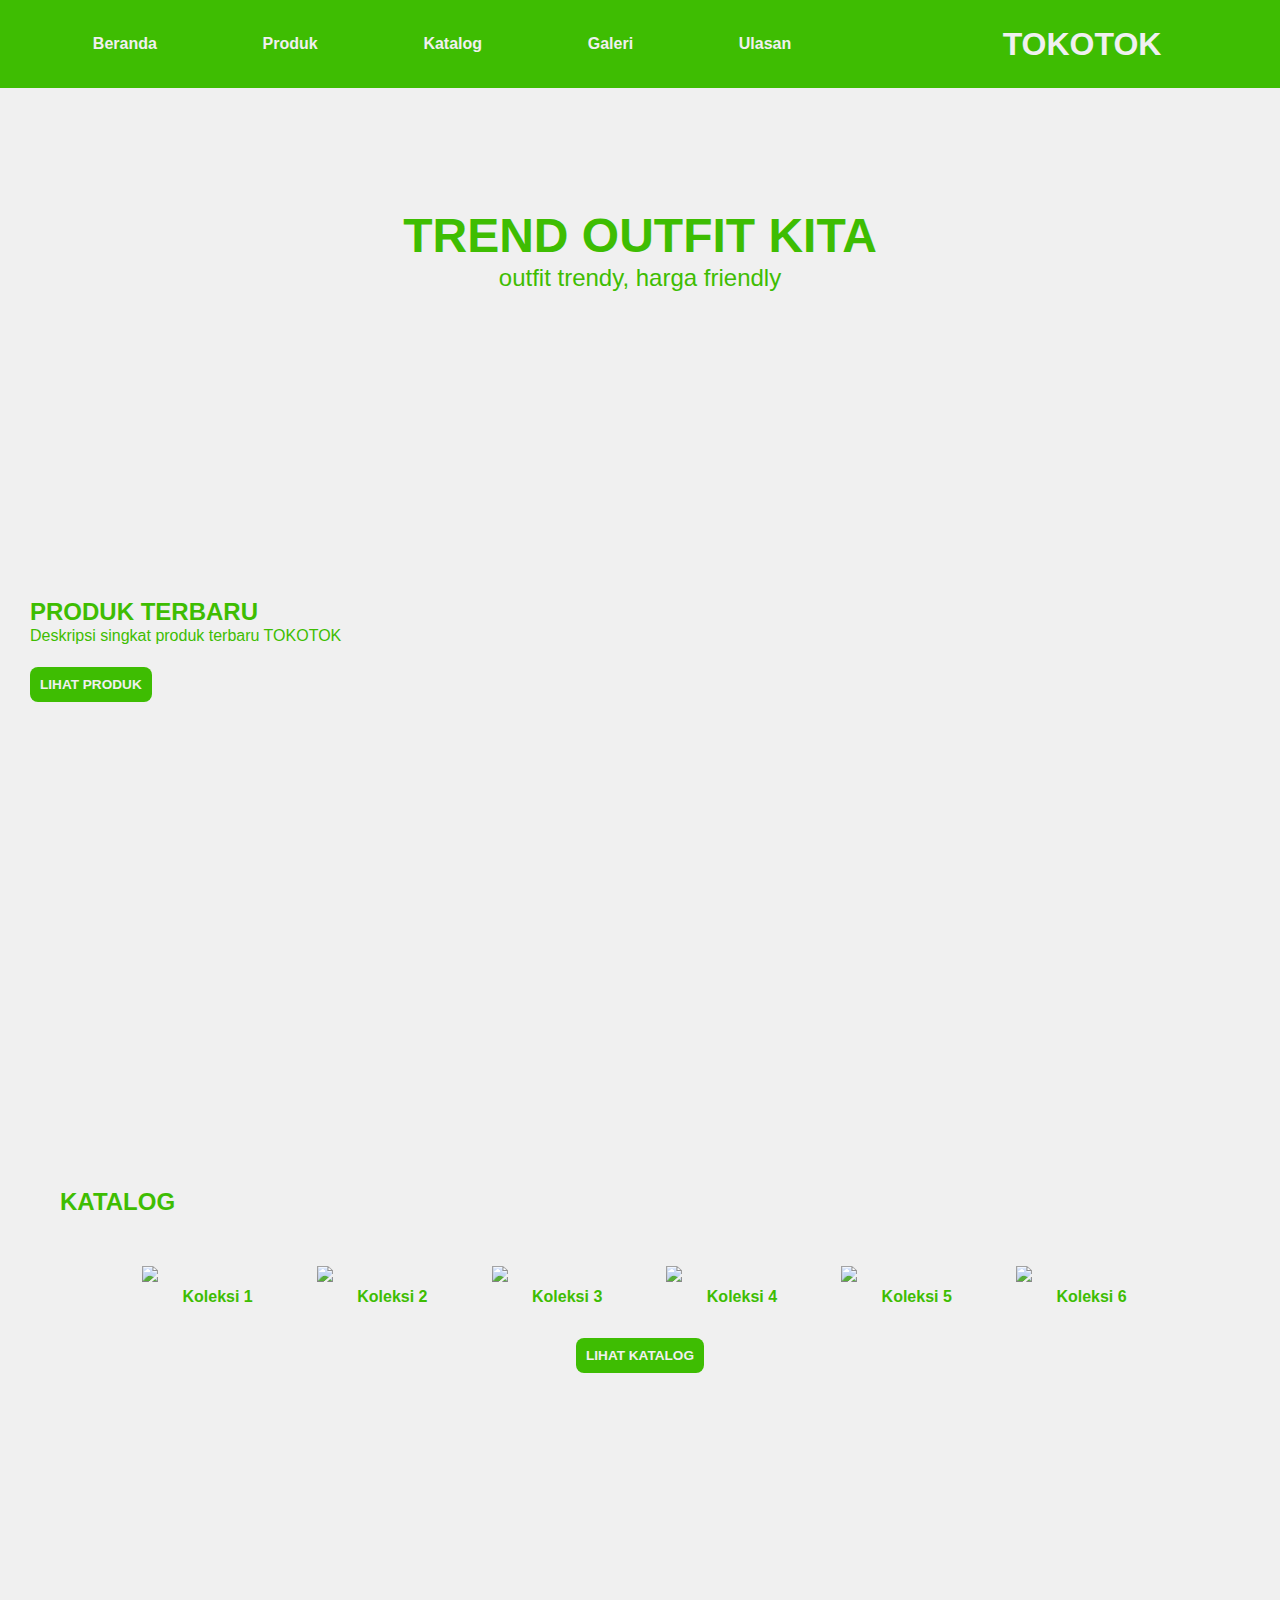
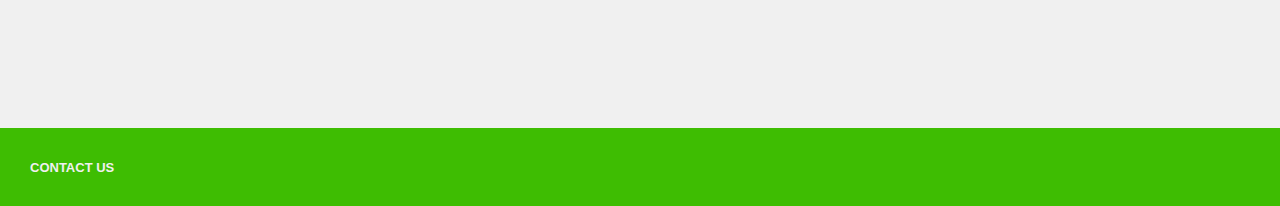
==== src/index.html @ 17265af7 "update" ====
<!DOCTYPE html>
<html>
    <head>
        <title>WELCOME</title>
        <link rel="stylesheet" href="style.css">
        <style>
            #home {
                margin: 50px;
                width: auto;
                text-align: center;
                background-color: #f0f0f0;
                color: #3ebd02;
                padding: 30px;
                min-height: 300px;
            }
            
            #h-product {
                background-image: url("https://via.placeholder.com/300");
                text-align: left;
                width: 100%;
                margin: auto;
            }

            .title {
                text-align: left;
            }

            div {
                text-align: center;
                width: 1fr;
                margin: 30px;
                background-color: #f0f0f0;
                color: #3ebd02;
                padding: 30px;
                min-height: 500px;
            }

            #h-catalog > ul {
                width: 98%;
                align-items: center;
                list-style-type: none;
                display: grid;
                float: left;
                text-align: center;
                margin: 0 0 30px 0; 
                font-weight: 700;
            }

            #h-catalog > ul > li > a {
                color: #3ebd02;
            }

            #h-catalog > ul > li {
                padding: 10px 0;
            }

            #h-catalog > ul > li > img {
                padding: 20px;
            }
        </style>
    </head>
    <nav>
        <ul>
            <a href="index.html">Beranda</a>
            <a href="produk.html">Produk</a>
            <a href="katalog.html">Katalog</a>
            <a href="galeri.html">Galeri</a>
            <a href="testimoni.html">Ulasan</a>
            <h1 class="title" id="nav-title">TOKOTOK</h1>
        </ul>
    </nav>
    <body>
        <div id="home">
            <h2 style="margin-bottom: 0; font-size: 48px;">TREND OUTFIT KITA</h2>
            <p style="margin: 1px 0 30px 0; font-size: 24px;">outfit trendy, harga friendly</p>
        </div>
        <div id="h-product">
            <h2 class="title" style="font-weight: bolder; margin-bottom: 0;">PRODUK TERBARU</h2>
            <p style="margin: 1px 0 30px 0;">Deskripsi singkat produk terbaru TOKOTOK</p>
            <a href="produk.html" class="custom-button">LIHAT PRODUK</a>
        </div>
        <div id="h-catalog">
            <h2 class="title">KATALOG</h2>
            <ul style="overflow-x: scroll; overflow-y: hidden;">
                <li>
                    <img src="https://via.placeholder.com/300">
                    <a href="produk.html">Koleksi 1</a>
                </li>
                <li>
                    <img src="https://via.placeholder.com/300">
                    <a href="produk.html">Koleksi 2</a>
                </li>
                <li>
                    <img src="https://via.placeholder.com/300">
                    <a href="produk.html">Koleksi 3</a>
                </li>
                <li>
                    <img src="https://via.placeholder.com/300">
                    <a href="produk.html">Koleksi 4</a>
                </li>
                <li>
                    <img src="https://via.placeholder.com/300">
                    <a href="produk.html">Koleksi 5</a>
                </li>
                <li>
                    <img src="https://via.placeholder.com/300">
                    <a href="produk.html">Koleksi 6</a>
                </li>
            </ul>
            <a href="katalog.html" class="custom-button">LIHAT KATALOG</a>
        </div>
    </body>
    <footer>
        <a href="tel:082232005560">CONTACT US</a>
    </footer>
</html>
---- src/style.css ----
html {
    font-family: Arial, Helvetica, sans-serif;
    background-color: #f0f0f0;
    padding: 0%;
}

body {
    margin: 0;
    padding: 0;
    overflow-y: scroll;
    overflow-x: hidden;
}

a {
    text-decoration: none;
}

ul {
    width: 100%;
    display: grid;
    grid-template-columns: auto auto auto auto auto auto auto auto;
    text-align: center;
    margin: 0; 
    color: #f0f0f0;
}

nav {
    background-color: #3ebd02;
    font-weight: bold;
}

h2 {
    font-size: 150%;
}

nav > ul > a {
    color: #f0f0f0;
    border: none;
    padding: 35px 0;
    text-decoration: none;
    font-size: 16px;
    cursor: pointer;
}

#nav-title {
    grid-column: 7/8;
    font-size: auto;
    margin: auto;
}

.title {
    font-size: auto;
}

.custom-button {
    font-size: 85%;
    border-radius: 8px;
    text-align: center;
    padding: 10px 10px 10px 10px;
    background-color: #3ebd02;
    color: #f0f0f0;
    font-weight: bold;
}
.custom-button:hover {
    background-color: #cb3b1c;
    color: #f0f0f0;
}

footer {
    width: auto;
    background-color: #3ebd02;
    text-align: left;
    margin: auto;
    padding: 30px 0;
}

footer > a {
    color: #f0f0f0;
    margin-left: 30px;
    font-size: small;
    font-weight: bold;
}
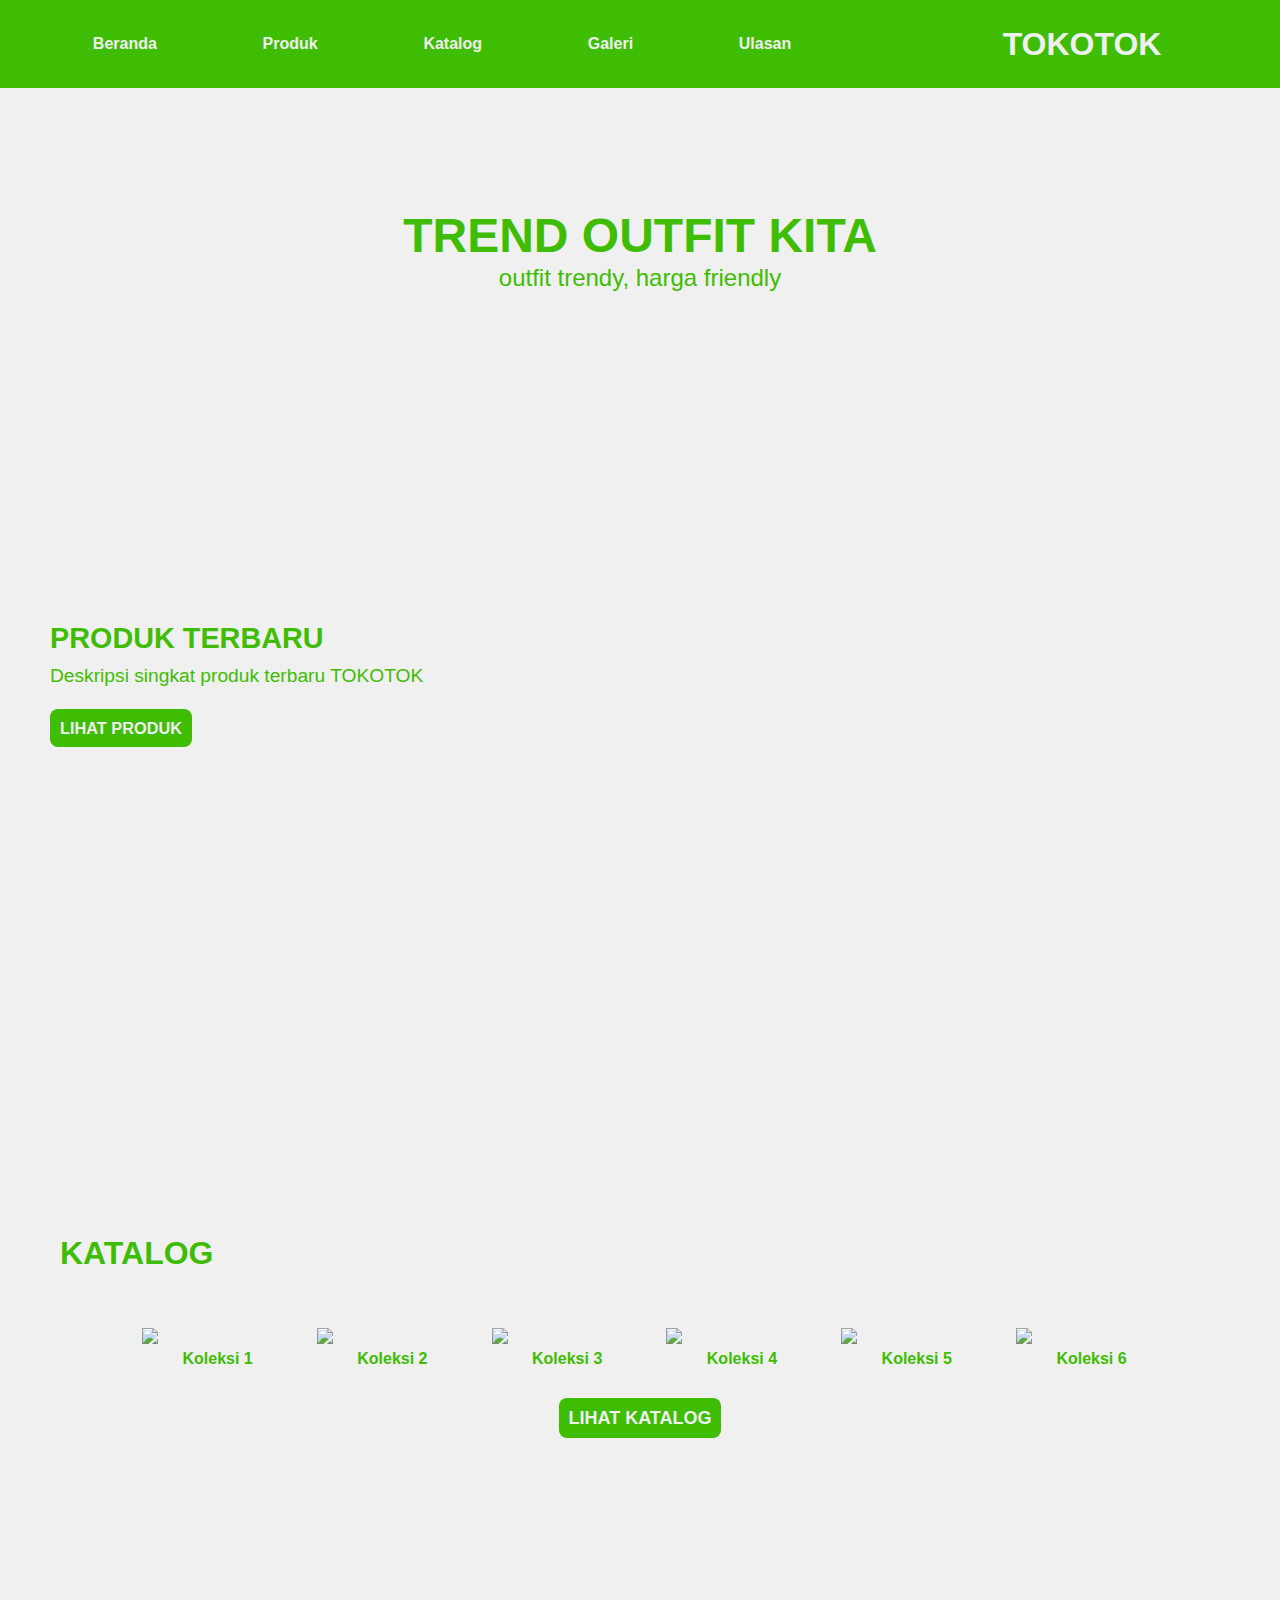
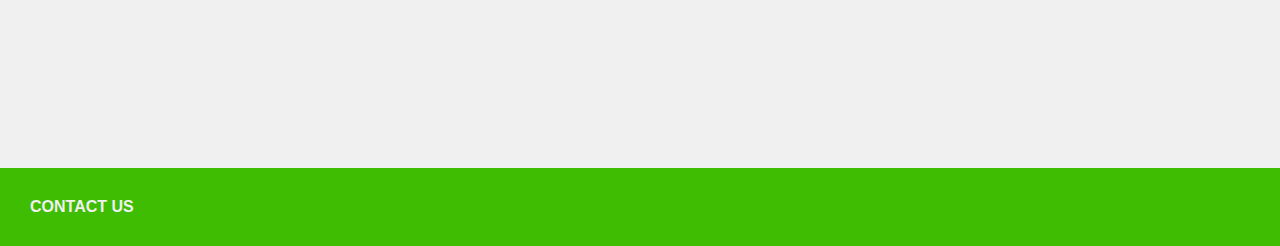
==== commit 2e24b117: "update" ====
--- a/src/index.html
+++ b/src/index.html
@@ -15,10 +15,12 @@
             }
             
             #h-product {
-                background-image: url("https://via.placeholder.com/300");
+                background: linear-gradient(90deg, #f0f0f0, rgba(255, 255, 255, 0)), url("https://via.placeholder.com/300");
                 text-align: left;
-                width: 100%;
+                width: 1fr;
                 margin: auto;
+                padding: 50px;
+                font-size: 120%;
             }
 
             .title {
@@ -27,12 +29,6 @@
 
             div {
                 text-align: center;
-                width: 1fr;
-                margin: 30px;
-                background-color: #f0f0f0;
-                color: #3ebd02;
-                padding: 30px;
-                min-height: 500px;
             }
 
             #h-catalog > ul {
@@ -75,12 +71,12 @@
             <p style="margin: 1px 0 30px 0; font-size: 24px;">outfit trendy, harga friendly</p>
         </div>
         <div id="h-product">
-            <h2 class="title" style="font-weight: bolder; margin-bottom: 0;">PRODUK TERBARU</h2>
+            <h2 class="title" style="font-weight: bolder; margin-bottom: 10px;">PRODUK TERBARU</h2>
             <p style="margin: 1px 0 30px 0;">Deskripsi singkat produk terbaru TOKOTOK</p>
             <a href="produk.html" class="custom-button">LIHAT PRODUK</a>
         </div>
         <div id="h-catalog">
-            <h2 class="title">KATALOG</h2>
+            <h2 class="title" style="font-size: 200%;">KATALOG</h2>
             <ul style="overflow-x: scroll; overflow-y: hidden;">
                 <li>
                     <img src="https://via.placeholder.com/300">
@@ -107,10 +103,10 @@
                     <a href="produk.html">Koleksi 6</a>
                 </li>
             </ul>
-            <a href="katalog.html" class="custom-button">LIHAT KATALOG</a>
+            <a href="katalog.html" class="custom-button" style="font-size: large;">LIHAT KATALOG</a>
         </div>
     </body>
     <footer>
-        <a href="tel:082232005560">CONTACT US</a>
+        <a href="tel:+62 822-3200-5560">CONTACT US</a>
     </footer>
 </html>--- a/src/style.css
+++ b/src/style.css
@@ -2,13 +2,24 @@
     font-family: Arial, Helvetica, sans-serif;
     background-color: #f0f0f0;
     padding: 0%;
+    width: 100%;
 }
 
 body {
+    width: 100%;
     margin: 0;
     padding: 0;
     overflow-y: scroll;
     overflow-x: hidden;
+}
+
+div {
+    width: 1fr;
+    margin: 30px;
+    background-color: #f0f0f0;
+    color: #3ebd02;
+    padding: 30px;
+    min-height: 500px;
 }
 
 a {
@@ -25,8 +36,10 @@
 }
 
 nav {
+    width: 100%;
     background-color: #3ebd02;
     font-weight: bold;
+    font-size: auto;
 }
 
 h2 {
@@ -67,7 +80,7 @@
 }
 
 footer {
-    width: auto;
+    width: 100%;
     background-color: #3ebd02;
     text-align: left;
     margin: auto;
@@ -77,6 +90,6 @@
 footer > a {
     color: #f0f0f0;
     margin-left: 30px;
-    font-size: small;
+    font-size: medium;
     font-weight: bold;
 }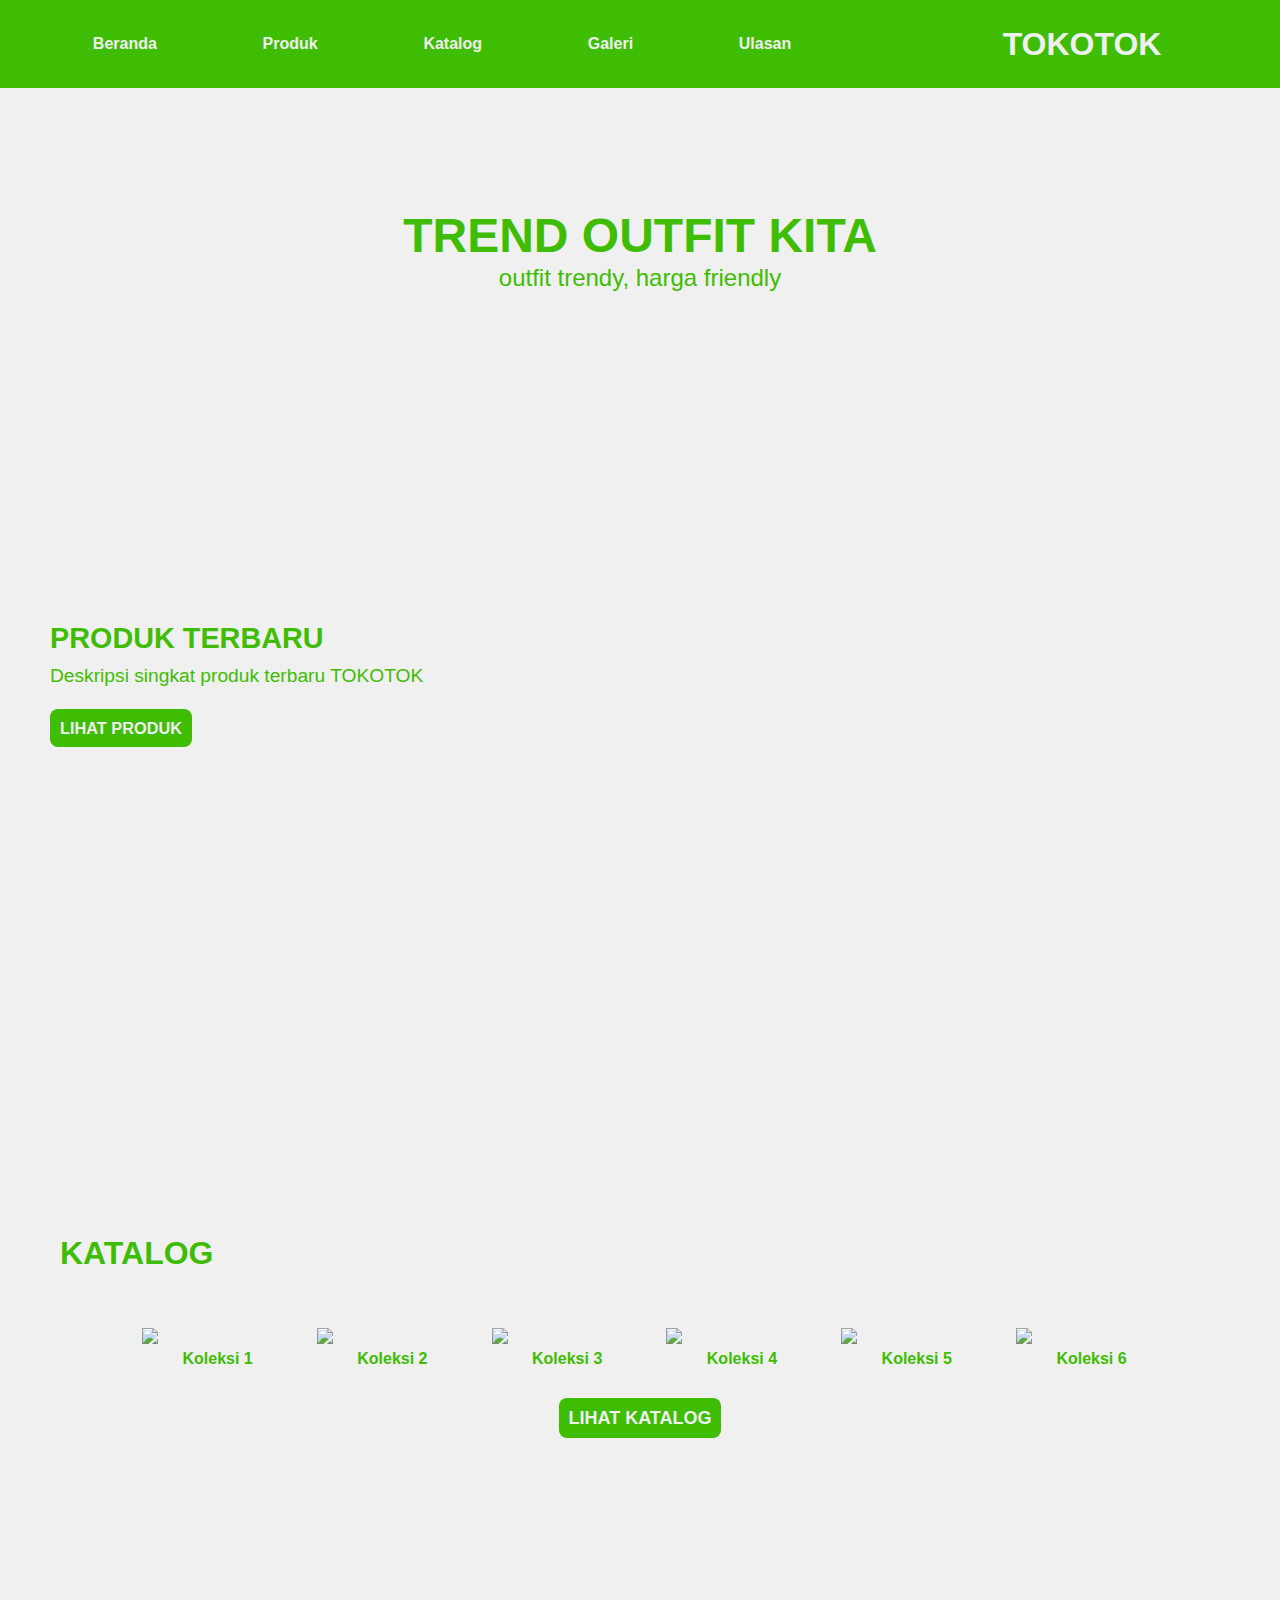
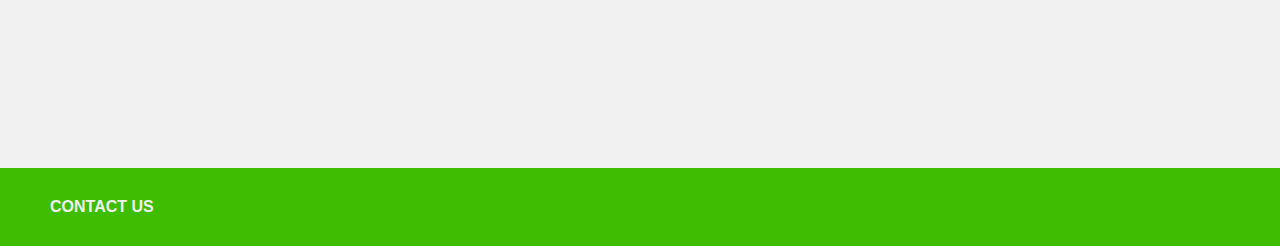
==== commit 0715bb74: "update" ====
--- a/src/index.html
+++ b/src/index.html
@@ -15,7 +15,7 @@
             }
             
             #h-product {
-                background: linear-gradient(90deg, #f0f0f0, rgba(255, 255, 255, 0)), url("https://via.placeholder.com/300");
+                background: linear-gradient(90deg, #f0f0f0, #f0f0f0f0, #f0f0f000, #f0f0f000), url("https://via.placeholder.com/300");
                 text-align: left;
                 width: 1fr;
                 margin: auto;
--- a/src/style.css
+++ b/src/style.css
@@ -89,7 +89,7 @@
 
 footer > a {
     color: #f0f0f0;
-    margin-left: 30px;
+    margin-left: 50px;
     font-size: medium;
     font-weight: bold;
 }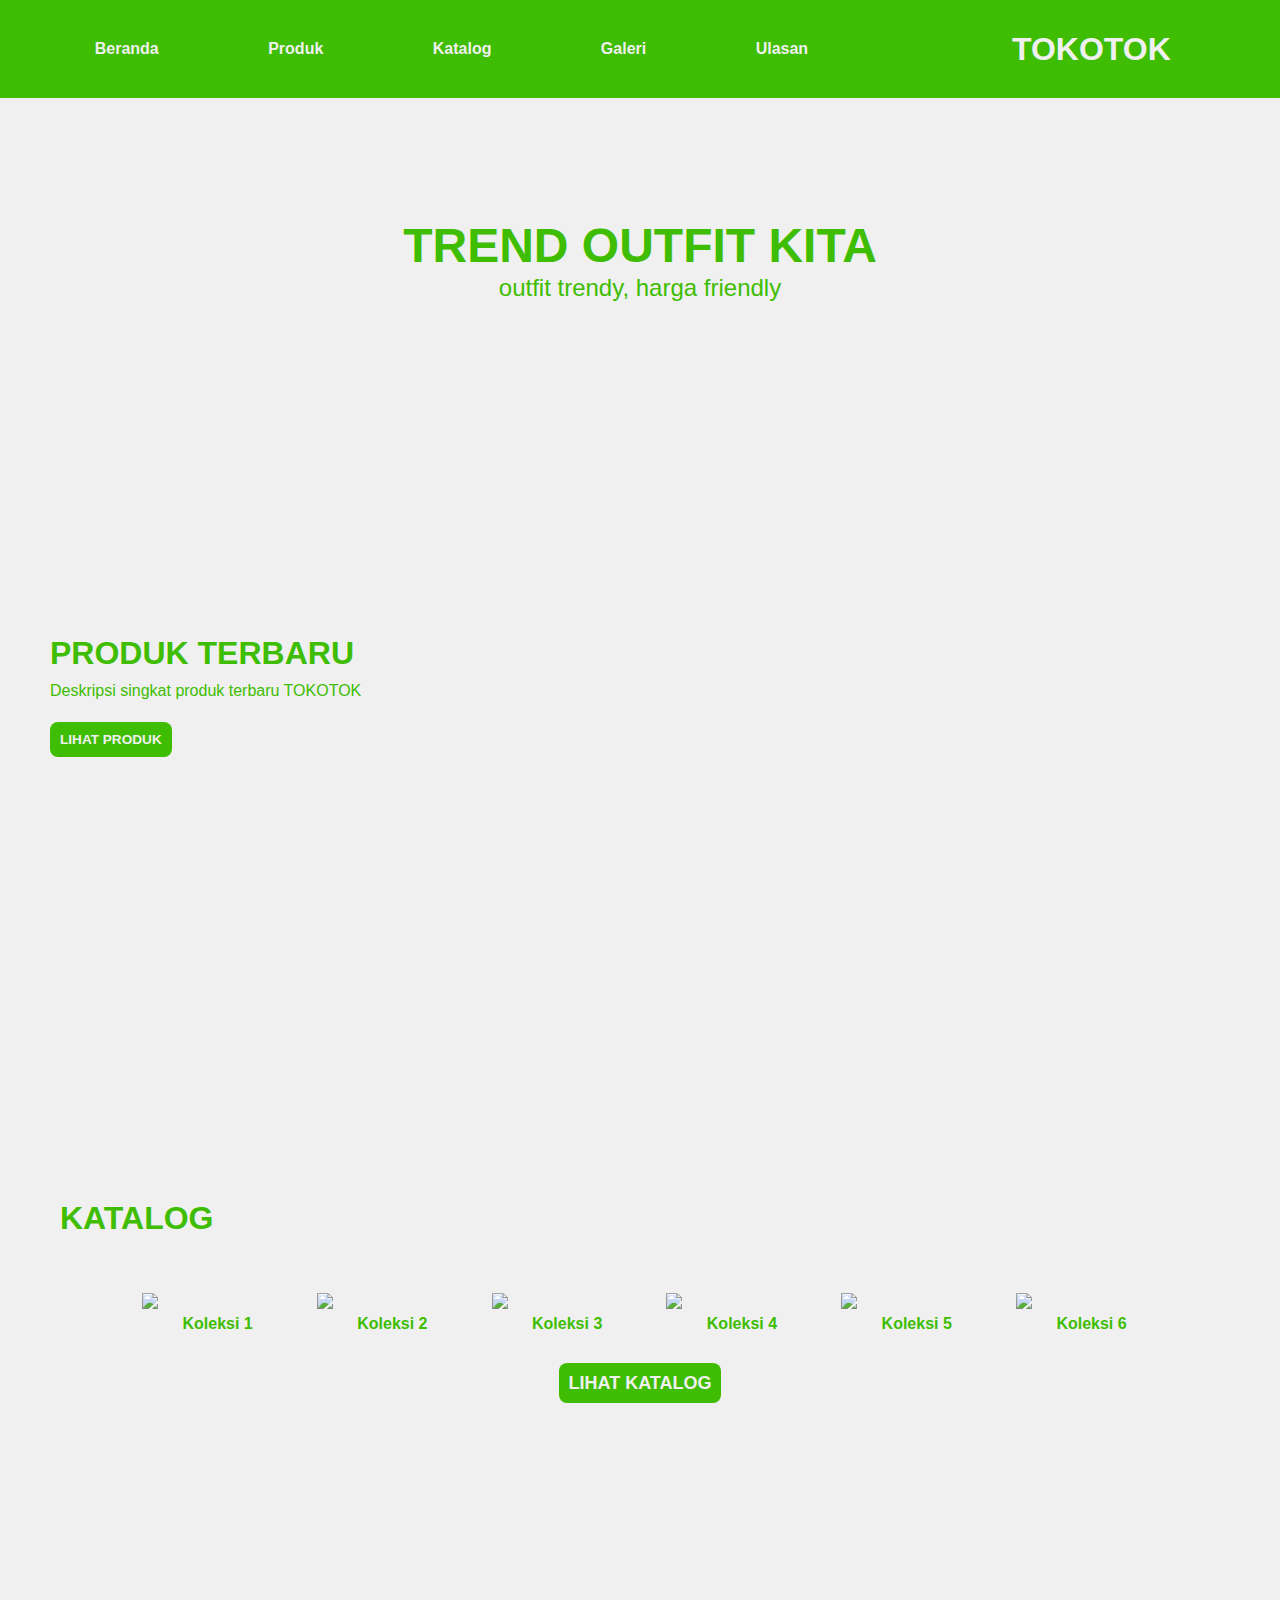
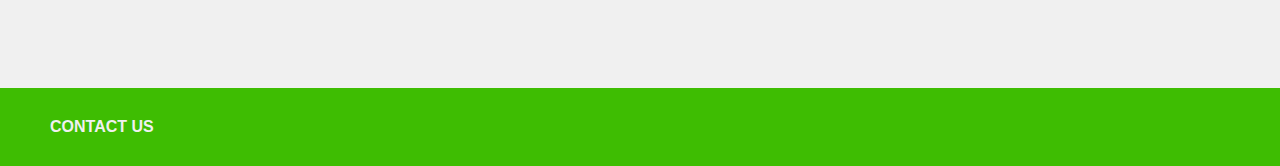
==== commit 6c31c306: "update css" ====
--- a/src/index.html
+++ b/src/index.html
@@ -13,6 +13,11 @@
                 padding: 30px;
                 min-height: 300px;
             }
+
+            .title {
+                font-size: xx-large;
+                text-align: left;
+            }
             
             #h-product {
                 background: linear-gradient(90deg, #f0f0f0, #f0f0f0f0, #f0f0f000, #f0f0f000), url("https://via.placeholder.com/300");
@@ -20,11 +25,7 @@
                 width: 1fr;
                 margin: auto;
                 padding: 50px;
-                font-size: 120%;
-            }
-
-            .title {
-                text-align: left;
+                font-size: auto;
             }
 
             div {
@@ -76,7 +77,7 @@
             <a href="produk.html" class="custom-button">LIHAT PRODUK</a>
         </div>
         <div id="h-catalog">
-            <h2 class="title" style="font-size: 200%;">KATALOG</h2>
+            <h2 class="title">KATALOG</h2>
             <ul style="overflow-x: scroll; overflow-y: hidden;">
                 <li>
                     <img src="https://via.placeholder.com/300">
--- a/src/style.css
+++ b/src/style.css
@@ -9,7 +9,7 @@
     width: 100%;
     margin: 0;
     padding: 0;
-    overflow-y: scroll;
+    overflow-y: none;
     overflow-x: hidden;
 }
 
@@ -19,7 +19,7 @@
     background-color: #f0f0f0;
     color: #3ebd02;
     padding: 30px;
-    min-height: 500px;
+    min-height: 455px;
 }
 
 a {
@@ -43,21 +43,24 @@
 }
 
 h2 {
-    font-size: 150%;
+    font-size: auto;
 }
 
 nav > ul > a {
     color: #f0f0f0;
+    margin: 5px 5px 5px 5px;
+    padding: 10px;
     border: none;
     padding: 35px 0;
     text-decoration: none;
-    font-size: 16px;
+    font-size: auto;
     cursor: pointer;
+    border-radius: 50px 50px 50px 50px;
 }
 
 #nav-title {
     grid-column: 7/8;
-    font-size: auto;
+    font-size: xx-large;
     margin: auto;
 }
 
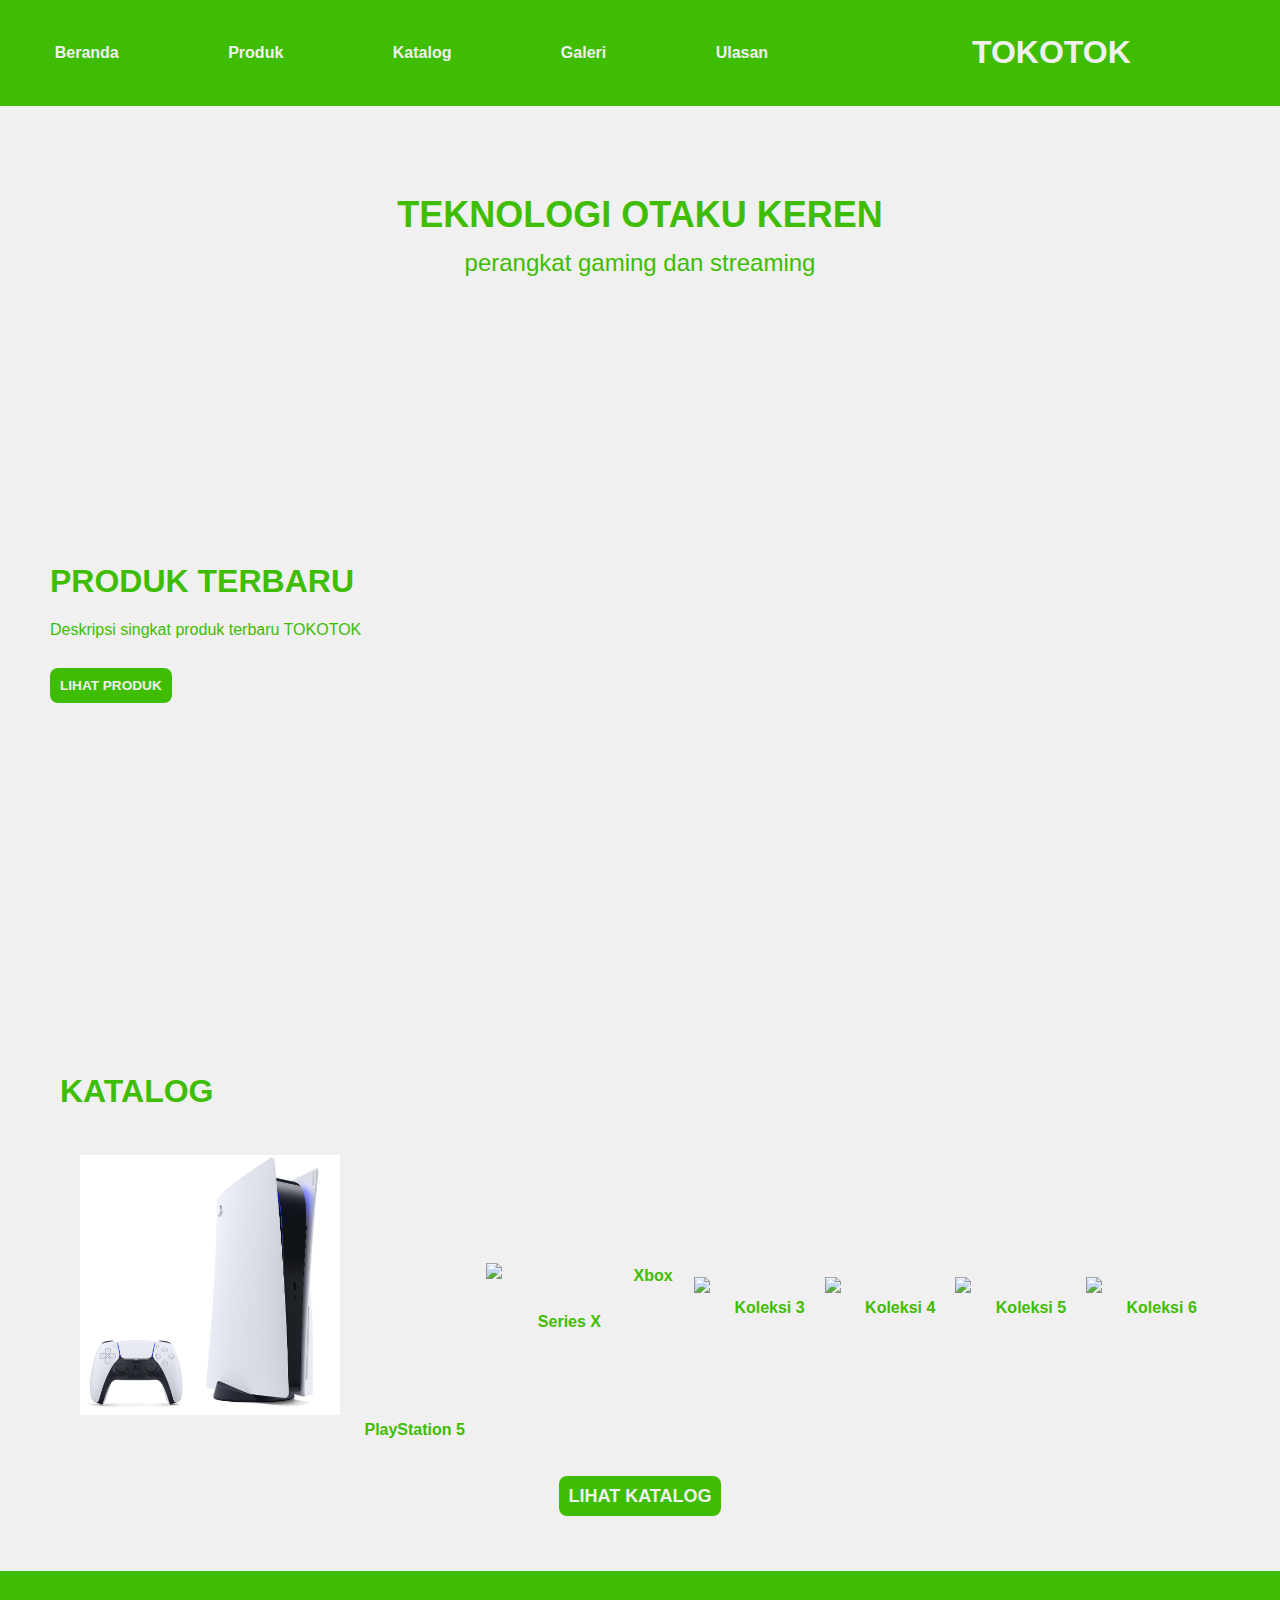
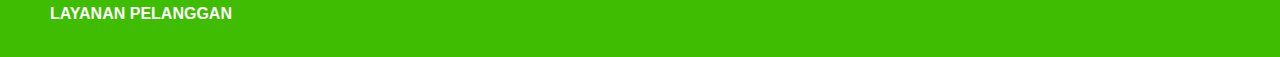
==== commit 1926be2a: "update lagi" ====
--- a/src/index.html
+++ b/src/index.html
@@ -20,12 +20,13 @@
             }
             
             #h-product {
-                background: linear-gradient(90deg, #f0f0f0, #f0f0f0f0, #f0f0f000, #f0f0f000), url("https://via.placeholder.com/300");
+                background: linear-gradient(90deg, #f0f0f0, #f0f0f0f0, #f0f0f000, #f0f0f000), url("https://via.placeholder.com/500");
                 text-align: left;
                 width: 1fr;
                 margin: auto;
                 padding: 50px;
                 font-size: auto;
+                height: 500px;
             }
 
             div {
@@ -68,8 +69,8 @@
     </nav>
     <body>
         <div id="home">
-            <h2 style="margin-bottom: 0; font-size: 48px;">TREND OUTFIT KITA</h2>
-            <p style="margin: 1px 0 30px 0; font-size: 24px;">outfit trendy, harga friendly</p>
+            <h2 style="margin-bottom: 0; font-size: 36px;">TEKNOLOGI OTAKU KEREN</h2>
+            <p style="margin: 1px 0 30px 0; font-size: 24px;">perangkat gaming dan streaming</p>
         </div>
         <div id="h-product">
             <h2 class="title" style="font-weight: bolder; margin-bottom: 10px;">PRODUK TERBARU</h2>
@@ -79,13 +80,13 @@
         <div id="h-catalog">
             <h2 class="title">KATALOG</h2>
             <ul style="overflow-x: scroll; overflow-y: hidden;">
-                <li>
-                    <img src="https://via.placeholder.com/300">
-                    <a href="produk.html">Koleksi 1</a>
+                <li class="index-catalog">
+                    <img src="../img/ps5.jpg" class="index-catalog-img" alt="PlayStation 5">
+                    <a href="produk.html">PlayStation 5</a>
                 </li>
                 <li>
-                    <img src="https://via.placeholder.com/300">
-                    <a href="produk.html">Koleksi 2</a>
+                    <img src="https://rondea.com/wp-content/uploads/2020/11/81202-video-review-of-the-xbox-series-x.jpg" alt="Xbox Series X" class="index-catalog-img">
+                    <a href="produk.html">Xbox Series X</a>
                 </li>
                 <li>
                     <img src="https://via.placeholder.com/300">
@@ -108,6 +109,6 @@
         </div>
     </body>
     <footer>
-        <a href="tel:+62 822-3200-5560">CONTACT US</a>
+        <a href="tel:+62 822-3200-5560">LAYANAN PELANGGAN</a>
     </footer>
 </html>--- a/src/style.css
+++ b/src/style.css
@@ -1,98 +1,411 @@
 html {
-    font-family: Arial, Helvetica, sans-serif;
-    background-color: #f0f0f0;
-    padding: 0%;
+  font-family: Helvetica;
+  background-color: #f0f0f0;
+  padding: 0%;
+  width: 100%;
+}
+
+body {
+  width: 100%;
+  margin: 0;
+  padding: 0;
+  overflow-y: none;
+  overflow-x: hidden;
+}
+
+div {
+  width: 1fr;
+  margin: 30px;
+  background-color: #f0f0f0;
+  color: #3ebd02;
+  padding: 30px;
+  min-height: auto;
+}
+
+.index-catalog-img {
+    width: 300px;
+    height: 300px;
+    object-fit: cover;
+}
+
+a {
+  text-decoration: none;
+}
+
+ul {
+  width: 100%;
+  display: grid;
+  grid-template-columns: auto auto auto auto auto auto auto auto;
+  text-align: center;
+  margin: 0;
+  color: #f0f0f0;
+}
+
+nav {
+  width: 100%;
+  background-color: #3ebd02;
+  font-weight: bold;
+  font-size: auto;
+}
+
+h2 {
+  font-size: auto;
+}
+
+nav > ul > a {
+  color: #f0f0f0;
+  margin: 5px 5px 5px 5px;
+  text-align: center;
+  padding: 10px;
+  border: none;
+  padding: 35px 0;
+  text-decoration: none;
+  font-size: auto;
+  cursor: pointer;
+  border-radius: 50px 50px 50px 50px;
+}
+
+nav > ul > a:hover {
+  color: #cb3b1c;
+}
+
+#nav-title {
+  grid-column: 7/8;
+  font-size: xx-large;
+  margin: auto;
+}
+
+.title {
+  font-size: auto;
+}
+
+.custom-button {
+  font-size: 85%;
+  border-radius: 8px;
+  text-align: center;
+  padding: 10px 10px 10px 10px;
+  background-color: #3ebd02;
+  color: #f0f0f0;
+  font-weight: bold;
+}
+
+.custom-button:hover {
+  background-color: #cb3b1c;
+  color: #f0f0f0;
+}
+
+footer {
+  width: 100%;
+  background-color: #3ebd02;
+  text-align: left;
+  margin: auto;
+  padding: 30px 0;
+}
+
+footer > a {
+  color: #f0f0f0;
+  margin-left: 50px;
+  font-size: medium;
+  font-weight: bold;
+}
+
+/* TESTIMONIAL DESIGN */
+/* Container testimonial menggunakan grid */
+.testimonial-container {
+  display: grid;
+  grid-template-columns: repeat(
+    auto-fit,
+    minmax(200px, 1fr)
+  ); /* Ukuran minimal kartu */
+  gap: 15px; /* Jarak antar kartu */
+  padding: 15px;
+}
+
+/* Gaya untuk setiap kartu testimonial yang lebih kecil */
+.testimonial-card {
+  background-color: #fff;
+  border: 1px solid #ddd;
+  border-radius: 8px;
+  padding: 10px;
+  box-shadow: 0 3px 6px rgba(0, 0, 0, 0.1);
+  transition:
+    transform 0.3s ease,
+    box-shadow 0.3s ease;
+  min-height: 30px;
+}
+
+.testimonial-card:hover {
+  transform: translateY(-3px);
+  box-shadow: 0 6px 12px rgba(0, 0, 0, 0.2);
+}
+
+.testimonial-card h3 {
+  margin-bottom: 5px;
+  font-size: 16px;
+  color: #cb3b1c;
+}
+
+.testimonial-card p {
+  font-size: 14px;
+  color: #555;
+  font-style: italic;
+  margin: 0;
+}
+
+.testimonial-container img {
+  width: 100px;
+  height: 100px;
+  margin: 20px 10px 20px 10px;
+}
+
+.tambahan-testimoni-card {
+  background-color: #f9f9f9;
+  border: 1px solid #ddd;
+  border-radius: 8px;
+  padding: 20px;
+  box-shadow: 0 2px 4px rgba(0, 0, 0, 0.1);
+  margin: 20px 0;
+}
+
+.tambahan-testimoni-card h3 {
+  margin-bottom: 15px;
+  color: #007bff;
+}
+
+.form-group {
+  margin-bottom: 15px;
+}
+
+.form-group label {
+  display: block;
+  margin-bottom: 5px;
+}
+
+.form-group input,
+.form-group textarea {
+  width: 100%;
+  padding: 10px;
+  border: 1px solid #ddd;
+  border-radius: 4px;
+}
+
+button {
+  background-color: #3ebd02;
+  color: white;
+  padding: 10px 15px;
+  border: none;
+  border-radius: 4px;
+  cursor: pointer;
+  transition: background-color 0.3s ease;
+}
+
+button:hover {
+  background-color: #cb3b1c; /* Warna lebih gelap saat hover */
+}
+/* TESTIMONIAL DESIGN END */
+
+/* ini katalog */
+@import url("https://fonts.googleapis.com/css2?family=Lato:wght@400;700&family=Playfair+Display:wght@700&display=swap");
+
+* {
+  box-sizing: border-box;
+  margin: 0;
+  padding: 0;
+}
+
+body {
+  font-family: "Lato", sans-serif;
+  background-color: #f0f0f0;
+  color: #333;
+  line-height: 1.6;
+}
+
+header {
+  background-color: #f0f0f0;
+  color: #3ebd02;
+  text-align: center;
+  padding: 2rem 0;
+}
+
+.title {
+  font-size: 2.5rem;
+  margin-bottom: 0.5rem;
+}
+
+main {
+  max-width: 1200px;
+  margin: 2rem auto;
+  padding: 0 1rem;
+}
+
+.product {
+  display: flex;
+  flex-direction: column;
+  background-color: #fff;
+  border-radius: 10px;
+  overflow: hidden;
+  box-shadow: 0 0 20px rgba(0, 0, 0, 0.1);
+  max-width: 100%;
+  margin: 2rem auto;
+  height: fit-content;
+}
+
+.product-details {
+  height: fit-content;
+}
+
+.product-details h2 {
+  font-size: 2rem;
+  margin-bottom: 1rem;
+  height: fit-content;
+}
+
+.rating {
+  color: #ffd700;
+}
+
+.description {
+  margin-bottom: 1.5rem;
+}
+
+.btn {
+  background-color: #3ebd02;
+  color: #fff;
+  border: none;
+  padding: 0.75rem 1.5rem;
+  font-size: 1rem;
+  cursor: pointer;
+  transition: background-color 0.3s ease;
+}
+
+.btn:hover {
+  background-color: #2d8c01;
+}
+
+.product-image {
+  position: relative;
+  overflow: hidden;
+}
+
+.product-image img {
+  width: 100%;
+  height: auto;
+  object-fit: cover;
+  transition: transform 0.3s ease;
+  display: block;
+}
+
+.info {
+  position: absolute;
+  top: 0;
+  left: 0;
+  width: 100%;
+  height: 100%;
+  background-color: rgba(0, 0, 0, 0.8);
+  color: #fff;
+  padding: 1.5rem;
+  transform: translateX(-100%);
+  transition: transform 0.3s ease;
+  vertical-align: middle;
+  align-items: center;
+  justify-content: center;
+  text-align: center;
+  display: flex;
+  flex-direction: column;
+}
+
+.product-image:hover .info {
+  transform: translateX(0);
+}
+
+.info ul,
+.info li {
+  color: #fff;
+  text-align: center;
+}
+
+.info h3 {
+  font-family: "Playfair Display", serif;
+  font-size: 1.5rem;
+  margin-bottom: 1rem;
+}
+
+.info ul {
+  list-style-type: none;
+  padding: 0;
+}
+
+.info li {
+  margin-bottom: 0.5rem;
+}
+
+.hint-star.star {
+  font-size: 3rem; /* Adjust the size as needed */
+  color: rgba(209, 209, 96, 0.919); /* Ensure the stars are colored correctly */
+  display: flex;
+}
+
+footer {
+  width: 100%S;
+  background-color: #3ebd02;
+  color: #fff;
+  text-align: left;
+}
+
+footer a {
+  color: #fff;
+  text-decoration: none;
+  font-weight: bold;
+}
+
+/* End of catalog */
+
+/* Phone screen (max-width: 480px) */
+@media only screen and (max-width: 480px) {
+  body {
+    font-size: 14px;
+  }
+
+  .product {
+    max-width: 100%;
+    margin: 1rem auto;
+    box-shadow: none;
+    flex-direction: column;
+    padding: 0.5rem;
+  }
+
+  .product-image img {
     width: 100%;
-}
-
-body {
-    width: 100%;
-    margin: 0;
-    padding: 0;
-    overflow-y: none;
-    overflow-x: hidden;
-}
-
-div {
-    width: 1fr;
-    margin: 30px;
-    background-color: #f0f0f0;
-    color: #3ebd02;
-    padding: 30px;
-    min-height: 455px;
-}
-
-a {
-    text-decoration: none;
-}
-
-ul {
-    width: 100%;
-    display: grid;
-    grid-template-columns: auto auto auto auto auto auto auto auto;
-    text-align: center;
-    margin: 0; 
-    color: #f0f0f0;
-}
-
-nav {
-    width: 100%;
-    background-color: #3ebd02;
-    font-weight: bold;
-    font-size: auto;
-}
-
-h2 {
-    font-size: auto;
-}
-
-nav > ul > a {
-    color: #f0f0f0;
-    margin: 5px 5px 5px 5px;
-    padding: 10px;
-    border: none;
-    padding: 35px 0;
-    text-decoration: none;
-    font-size: auto;
-    cursor: pointer;
-    border-radius: 50px 50px 50px 50px;
-}
-
-#nav-title {
-    grid-column: 7/8;
-    font-size: xx-large;
-    margin: auto;
-}
-
-.title {
-    font-size: auto;
-}
-
-.custom-button {
-    font-size: 85%;
-    border-radius: 8px;
-    text-align: center;
-    padding: 10px 10px 10px 10px;
-    background-color: #3ebd02;
-    color: #f0f0f0;
-    font-weight: bold;
-}
-.custom-button:hover {
-    background-color: #cb3b1c;
-    color: #f0f0f0;
-}
-
-footer {
-    width: 100%;
-    background-color: #3ebd02;
+    height: auto;
+  }
+
+  .product-details {
+    padding: 0.5rem;
+    height: auto;
+  }
+
+  .info {
+    padding: 0.5rem;
+    font-size: 0.9rem;
+    max-width: object-fit;
+    font-size: small;
+  }
+
+  .info h3 {
+    font-size: 1rem;
+  }
+
+  .btn {
+    font-size: 0.9rem;
+    padding: 0.5rem 1rem;
+  }
+
+  .testimonial-container {
+    grid-template-columns: 1fr;
+  }
+
+  nav > ul {
+    display: block;
     text-align: left;
-    margin: auto;
-    padding: 30px 0;
-}
-
-footer > a {
-    color: #f0f0f0;
-    margin-left: 50px;
-    font-size: medium;
-    font-weight: bold;
-}+  }
+}
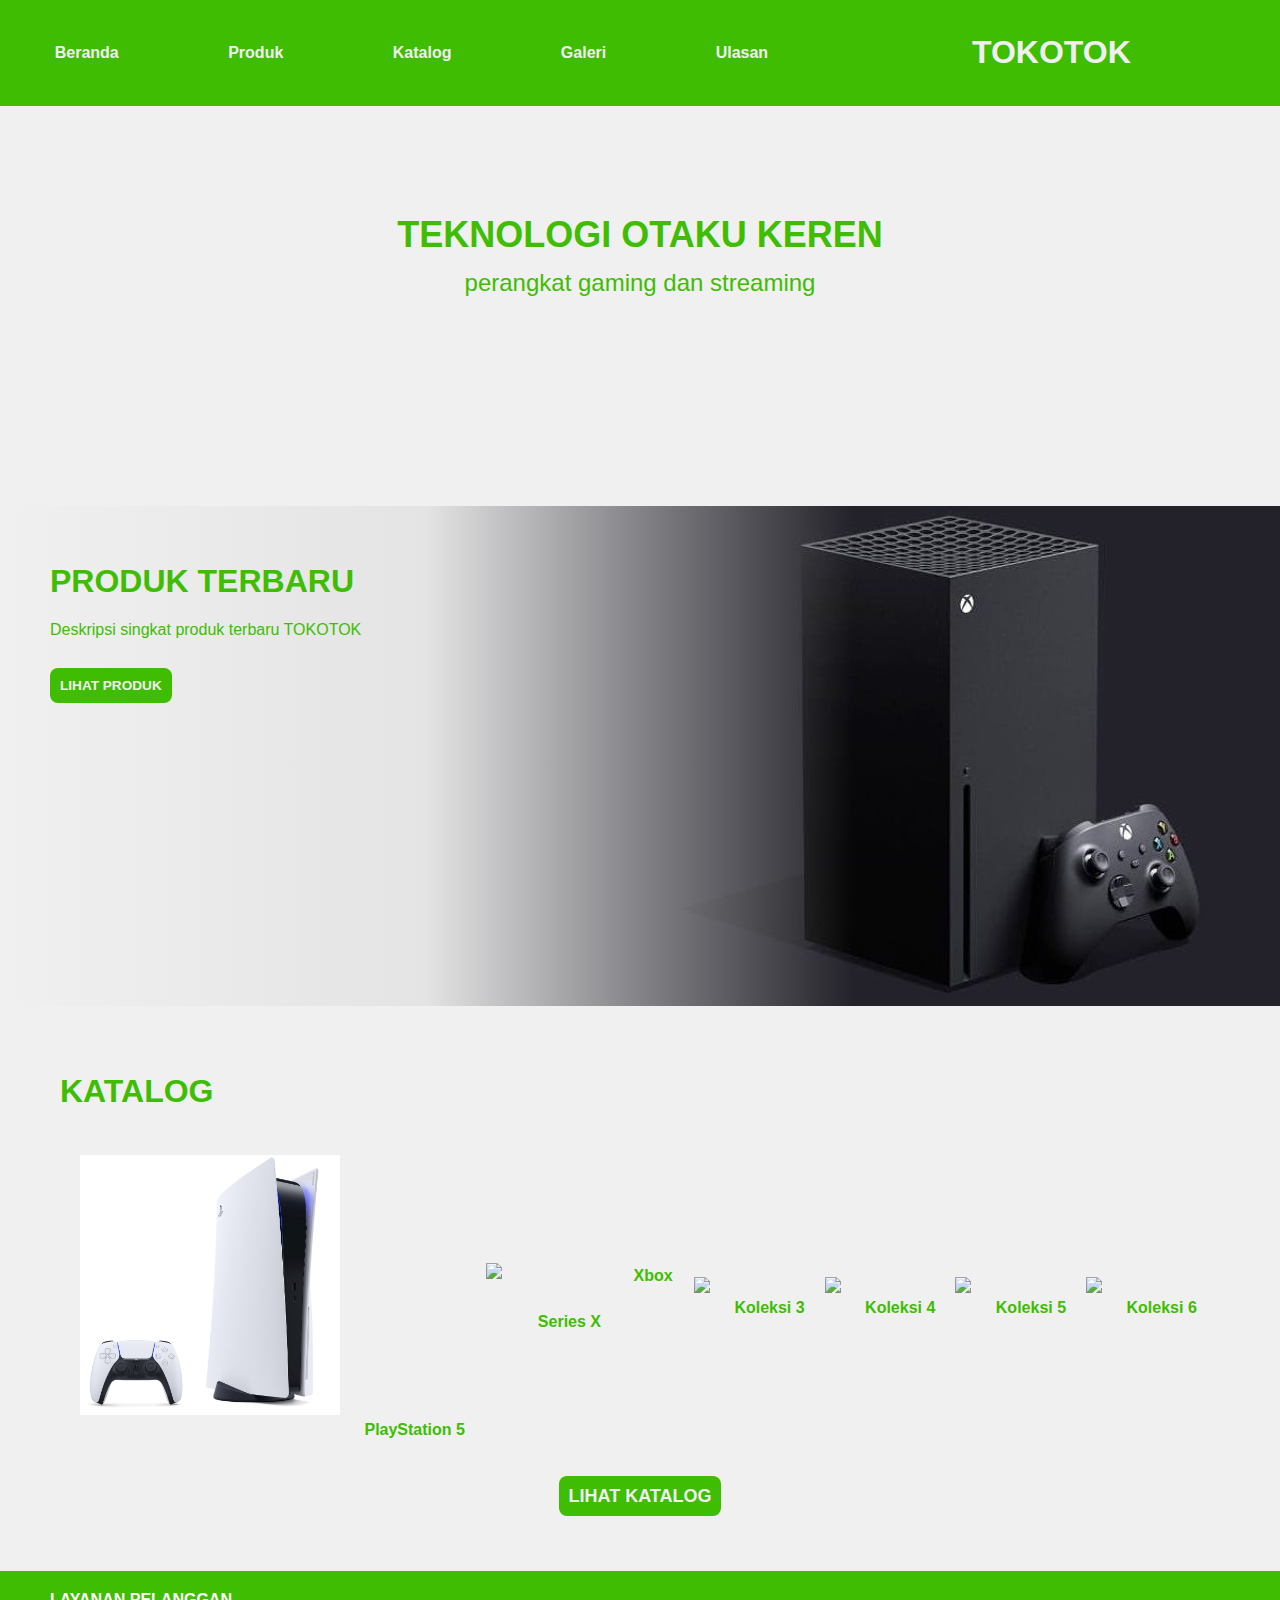
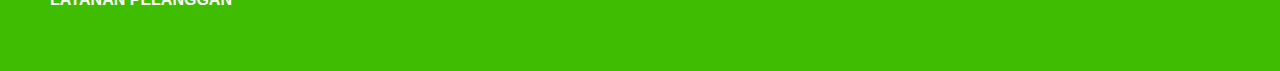
==== commit b2ed35a8: "update index.html dan add img/xbox.jpg" ====
--- a/src/index.html
+++ b/src/index.html
@@ -1,7 +1,9 @@
 <!DOCTYPE html>
 <html>
     <head>
-        <title>WELCOME</title>
+        <title>Tokotok</title>
+        <meta charset="UTF-8">
+        <meta name="viewport" content="width=device-width, initial-scale=1.0">
         <link rel="stylesheet" href="style.css">
         <style>
             #home {
@@ -20,7 +22,9 @@
             }
             
             #h-product {
-                background: linear-gradient(90deg, #f0f0f0, #f0f0f0f0, #f0f0f000, #f0f0f000), url("https://via.placeholder.com/500");
+                background: linear-gradient(90deg, #f0f0f0, #f0f0f0f0, #f0f0f000, #f0f0f000), url("../img/xbox.jpg");
+                background-repeat: no-repeat;
+                background-position: right;
                 text-align: left;
                 width: 1fr;
                 margin: auto;
@@ -69,7 +73,7 @@
     </nav>
     <body>
         <div id="home">
-            <h2 style="margin-bottom: 0; font-size: 36px;">TEKNOLOGI OTAKU KEREN</h2>
+            <h2 style="margin: 20px auto 0 auto; font-size: 36px;">TEKNOLOGI OTAKU KEREN</h2>
             <p style="margin: 1px 0 30px 0; font-size: 24px;">perangkat gaming dan streaming</p>
         </div>
         <div id="h-product">
--- a/src/style.css
+++ b/src/style.css
@@ -23,9 +23,9 @@
 }
 
 .index-catalog-img {
-    width: 300px;
-    height: 300px;
-    object-fit: cover;
+  width: 300px;
+  height: 300px;
+  object-fit: cover;
 }
 
 a {
@@ -346,10 +346,11 @@
 }
 
 footer {
-  width: 100%S;
+  width: 100%git ;
   background-color: #3ebd02;
   color: #fff;
   text-align: left;
+  height: 100px;
 }
 
 footer a {
@@ -359,6 +360,144 @@
 }
 
 /* End of catalog */
+
+/* Start of galeri */
+.galeri-container {
+  padding-bottom: 85vh;
+  position: relative;
+}
+
+.galeri body {
+  min-height: 100vh;
+  display: grid;
+  place-content: start center;
+  background: linear-gradient(#fff, #aaa, #fff);
+}
+
+.galeri article {
+  position: absolute;
+  top: 20vh;
+  left: 30vw;
+  width: 40vw;
+  color: #333;
+  h1,
+  p {
+    margin: 10px;
+  }
+  h1 {
+    font-size: 1.2rem;
+  }
+  p {
+    font-size: 0.9rem;
+    line-height: 1.4;
+  }
+}
+
+.galeri article h1,
+.galeri article p {
+  margin: 10px;
+}
+
+.galeri article h1 {
+  font-size: 1.2rem;
+}
+
+.galeri article p {
+  font-size: 0.9rem;
+  line-height: 1.4;
+}
+
+.galeri {
+  width: auto;
+  height: 90vh;
+  display: grid;
+  grid-auto-flow: column;
+  grid-auto-rows: 10vh;
+  place-content: start center;
+  z-index: 1;
+  transition: all 1s;
+  position: relative;
+}
+
+.galeri a {
+  font: 0.8em monospace;
+  position: static;
+  top: 0;
+  display: block;
+  width: 5ch;
+  height: 5ch;
+  display: grid;
+  place-content: center;
+  background: hsla(0, 0%, 100%, 0.5);
+  color: #333;
+  text-decoration: none;
+  border-bottom: thin solid red;
+  box-sizing: border-box;
+}
+
+.galeri a:hover {
+  background: hsla(0, 0%, 0%, 0.5);
+  color: #eee;
+  border-bottom: 0 none;
+}
+
+.galeri a img {
+  display: block;
+  position: absolute;
+  top: 0;
+  left: 0;
+  z-index: -1;
+  width: 100%;
+  height: 85vh;
+  object-fit: cover;
+  object-position: center;
+  clip-path: polygon(
+    50% 0,
+    50% 0,
+    50% 100%,
+    50% 100%,
+    50% 0,
+    50% 0,
+    50% 100%,
+    50% 100%
+  );
+  transition: clip-path 0.3s ease-in;
+}
+
+.galeri a:hover img,
+.galeri a img:hover {
+  clip-path: polygon(
+    50% 0,
+    0 0,
+    0 100%,
+    50% 100%,
+    50% 0,
+    100% 0,
+    100% 100%,
+    50% 100%
+  );
+}
+
+.galeri article {
+  transition: filter 0.5s;
+}
+
+.galeri a:hover ~ article {
+  filter: blur(100px);
+}
+
+footer {
+  background-color: #3ebd02;
+  color: #fff;
+  text-align: left;
+  padding: 1rem 0;
+}
+
+footer a {
+  color: #fff;
+  text-decoration: none;
+  font-weight: bold;
+}
 
 /* Phone screen (max-width: 480px) */
 @media only screen and (max-width: 480px) {
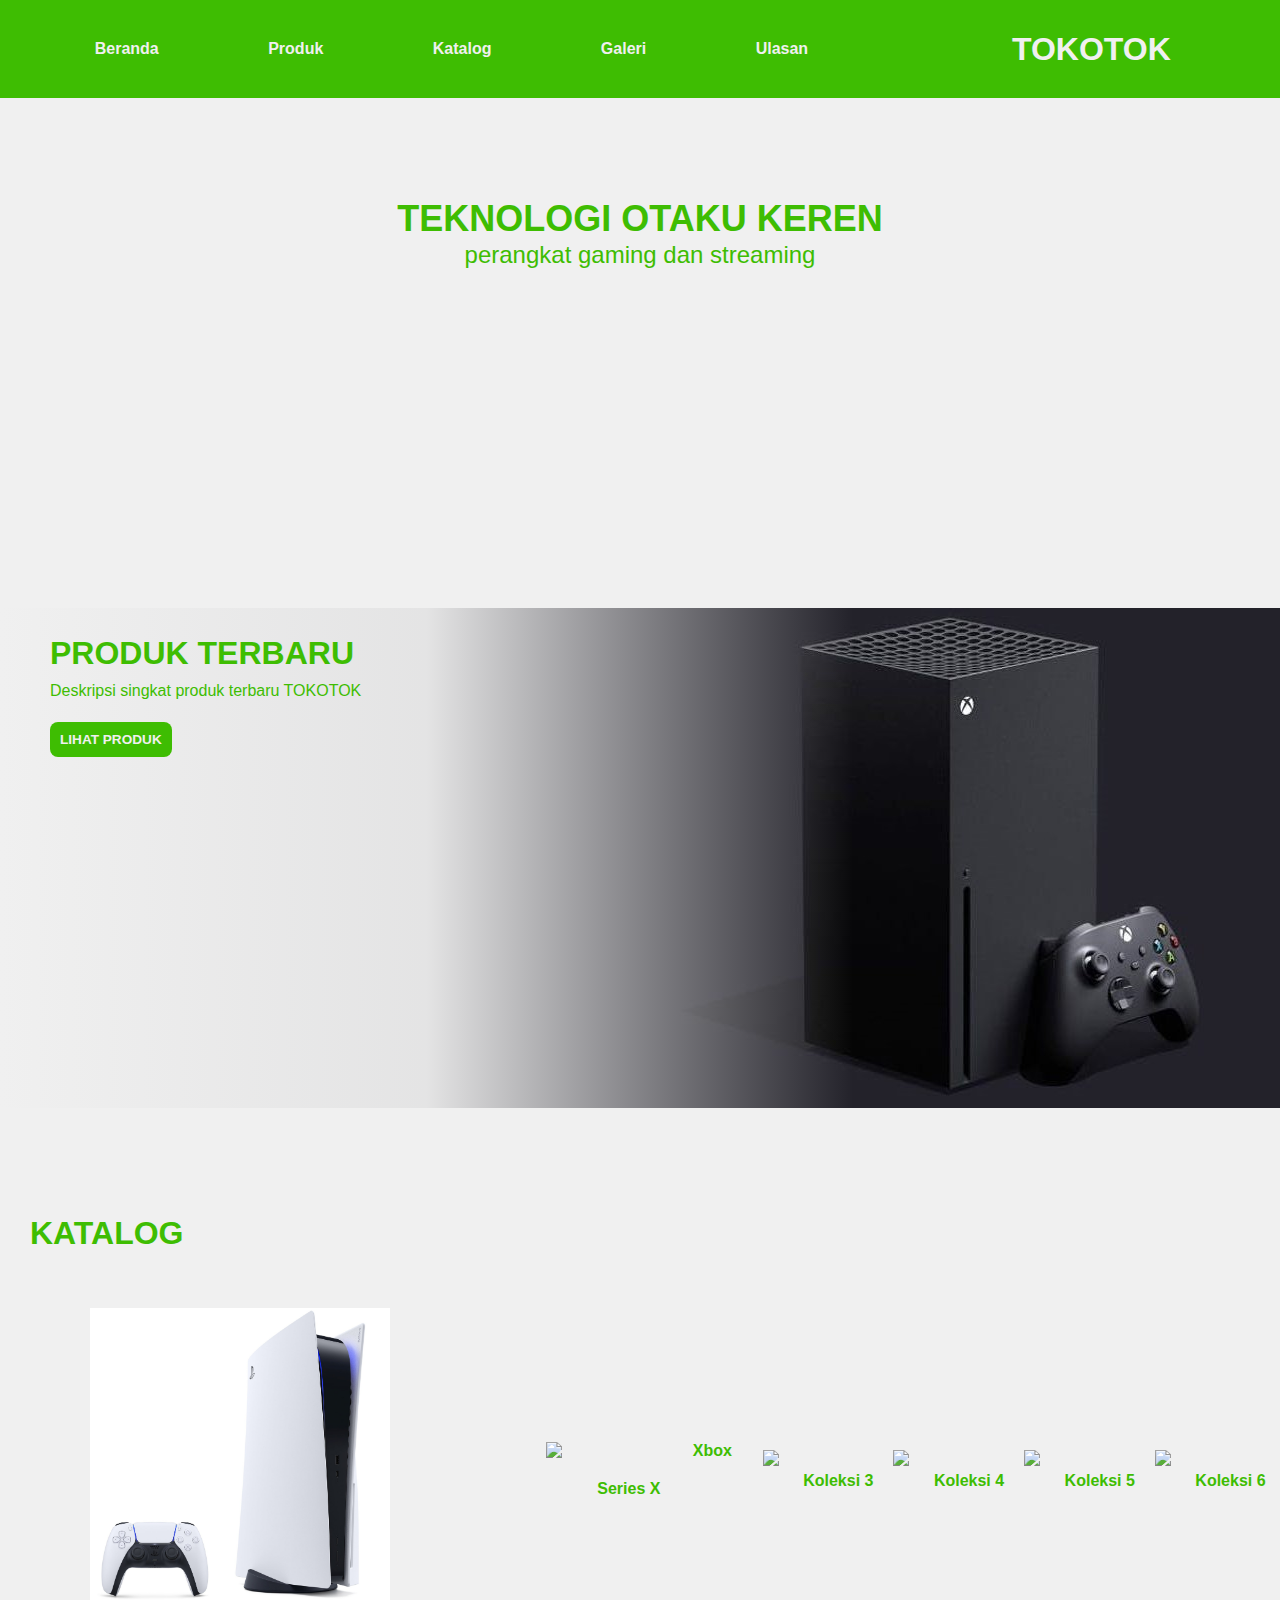
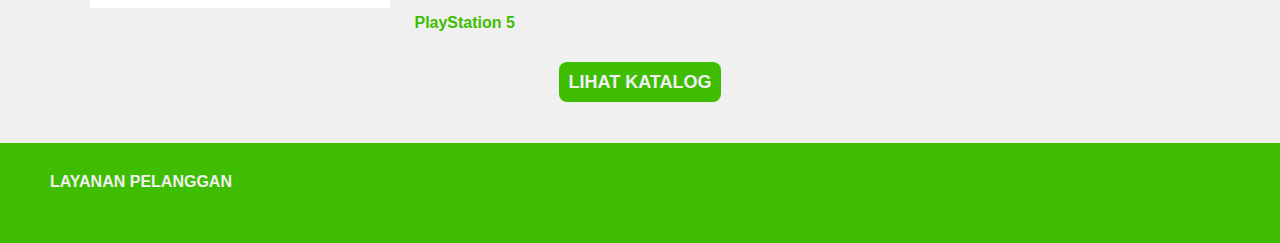
==== commit 7758e8b5: "redirect beranda katalog detailproduk" ====
--- a/src/index.html
+++ b/src/index.html
@@ -86,11 +86,11 @@
             <ul style="overflow-x: scroll; overflow-y: hidden;">
                 <li class="index-catalog">
                     <img src="../img/ps5.jpg" class="index-catalog-img" alt="PlayStation 5">
-                    <a href="produk.html">PlayStation 5</a>
+                    <a href="ps5.html">PlayStation 5</a>
                 </li>
                 <li>
                     <img src="https://rondea.com/wp-content/uploads/2020/11/81202-video-review-of-the-xbox-series-x.jpg" alt="Xbox Series X" class="index-catalog-img">
-                    <a href="produk.html">Xbox Series X</a>
+                    <a href="xboxseriesx.html">Xbox Series X</a>
                 </li>
                 <li>
                     <img src="https://via.placeholder.com/300">
--- a/src/style.css
+++ b/src/style.css
@@ -11,11 +11,11 @@
   padding: 0;
   overflow-y: none;
   overflow-x: hidden;
+  min-height: 100vh;
 }
 
 div {
-  width: 1fr;
-  margin: 30px;
+  margin: auto;
   background-color: #f0f0f0;
   color: #3ebd02;
   padding: 30px;
@@ -95,10 +95,13 @@
 }
 
 footer {
+  position: relative;
+  bottom: 0%;
   width: 100%;
+  height: 2.5rem;
   background-color: #3ebd02;
   text-align: left;
-  margin: auto;
+  margin-top: 20px;
   padding: 30px 0;
 }
 
@@ -108,443 +111,3 @@
   font-size: medium;
   font-weight: bold;
 }
-
-/* TESTIMONIAL DESIGN */
-/* Container testimonial menggunakan grid */
-.testimonial-container {
-  display: grid;
-  grid-template-columns: repeat(
-    auto-fit,
-    minmax(200px, 1fr)
-  ); /* Ukuran minimal kartu */
-  gap: 15px; /* Jarak antar kartu */
-  padding: 15px;
-}
-
-/* Gaya untuk setiap kartu testimonial yang lebih kecil */
-.testimonial-card {
-  background-color: #fff;
-  border: 1px solid #ddd;
-  border-radius: 8px;
-  padding: 10px;
-  box-shadow: 0 3px 6px rgba(0, 0, 0, 0.1);
-  transition:
-    transform 0.3s ease,
-    box-shadow 0.3s ease;
-  min-height: 30px;
-}
-
-.testimonial-card:hover {
-  transform: translateY(-3px);
-  box-shadow: 0 6px 12px rgba(0, 0, 0, 0.2);
-}
-
-.testimonial-card h3 {
-  margin-bottom: 5px;
-  font-size: 16px;
-  color: #cb3b1c;
-}
-
-.testimonial-card p {
-  font-size: 14px;
-  color: #555;
-  font-style: italic;
-  margin: 0;
-}
-
-.testimonial-container img {
-  width: 100px;
-  height: 100px;
-  margin: 20px 10px 20px 10px;
-}
-
-.tambahan-testimoni-card {
-  background-color: #f9f9f9;
-  border: 1px solid #ddd;
-  border-radius: 8px;
-  padding: 20px;
-  box-shadow: 0 2px 4px rgba(0, 0, 0, 0.1);
-  margin: 20px 0;
-}
-
-.tambahan-testimoni-card h3 {
-  margin-bottom: 15px;
-  color: #007bff;
-}
-
-.form-group {
-  margin-bottom: 15px;
-}
-
-.form-group label {
-  display: block;
-  margin-bottom: 5px;
-}
-
-.form-group input,
-.form-group textarea {
-  width: 100%;
-  padding: 10px;
-  border: 1px solid #ddd;
-  border-radius: 4px;
-}
-
-button {
-  background-color: #3ebd02;
-  color: white;
-  padding: 10px 15px;
-  border: none;
-  border-radius: 4px;
-  cursor: pointer;
-  transition: background-color 0.3s ease;
-}
-
-button:hover {
-  background-color: #cb3b1c; /* Warna lebih gelap saat hover */
-}
-/* TESTIMONIAL DESIGN END */
-
-/* ini katalog */
-@import url("https://fonts.googleapis.com/css2?family=Lato:wght@400;700&family=Playfair+Display:wght@700&display=swap");
-
-* {
-  box-sizing: border-box;
-  margin: 0;
-  padding: 0;
-}
-
-body {
-  font-family: "Lato", sans-serif;
-  background-color: #f0f0f0;
-  color: #333;
-  line-height: 1.6;
-}
-
-header {
-  background-color: #f0f0f0;
-  color: #3ebd02;
-  text-align: center;
-  padding: 2rem 0;
-}
-
-.title {
-  font-size: 2.5rem;
-  margin-bottom: 0.5rem;
-}
-
-main {
-  max-width: 1200px;
-  margin: 2rem auto;
-  padding: 0 1rem;
-}
-
-.product {
-  display: flex;
-  flex-direction: column;
-  background-color: #fff;
-  border-radius: 10px;
-  overflow: hidden;
-  box-shadow: 0 0 20px rgba(0, 0, 0, 0.1);
-  max-width: 100%;
-  margin: 2rem auto;
-  height: fit-content;
-}
-
-.product-details {
-  height: fit-content;
-}
-
-.product-details h2 {
-  font-size: 2rem;
-  margin-bottom: 1rem;
-  height: fit-content;
-}
-
-.rating {
-  color: #ffd700;
-}
-
-.description {
-  margin-bottom: 1.5rem;
-}
-
-.btn {
-  background-color: #3ebd02;
-  color: #fff;
-  border: none;
-  padding: 0.75rem 1.5rem;
-  font-size: 1rem;
-  cursor: pointer;
-  transition: background-color 0.3s ease;
-}
-
-.btn:hover {
-  background-color: #2d8c01;
-}
-
-.product-image {
-  position: relative;
-  overflow: hidden;
-}
-
-.product-image img {
-  width: 100%;
-  height: auto;
-  object-fit: cover;
-  transition: transform 0.3s ease;
-  display: block;
-}
-
-.info {
-  position: absolute;
-  top: 0;
-  left: 0;
-  width: 100%;
-  height: 100%;
-  background-color: rgba(0, 0, 0, 0.8);
-  color: #fff;
-  padding: 1.5rem;
-  transform: translateX(-100%);
-  transition: transform 0.3s ease;
-  vertical-align: middle;
-  align-items: center;
-  justify-content: center;
-  text-align: center;
-  display: flex;
-  flex-direction: column;
-}
-
-.product-image:hover .info {
-  transform: translateX(0);
-}
-
-.info ul,
-.info li {
-  color: #fff;
-  text-align: center;
-}
-
-.info h3 {
-  font-family: "Playfair Display", serif;
-  font-size: 1.5rem;
-  margin-bottom: 1rem;
-}
-
-.info ul {
-  list-style-type: none;
-  padding: 0;
-}
-
-.info li {
-  margin-bottom: 0.5rem;
-}
-
-.hint-star.star {
-  font-size: 3rem; /* Adjust the size as needed */
-  color: rgba(209, 209, 96, 0.919); /* Ensure the stars are colored correctly */
-  display: flex;
-}
-
-footer {
-  width: 100%git ;
-  background-color: #3ebd02;
-  color: #fff;
-  text-align: left;
-  height: 100px;
-}
-
-footer a {
-  color: #fff;
-  text-decoration: none;
-  font-weight: bold;
-}
-
-/* End of catalog */
-
-/* Start of galeri */
-.galeri-container {
-  padding-bottom: 85vh;
-  position: relative;
-}
-
-.galeri body {
-  min-height: 100vh;
-  display: grid;
-  place-content: start center;
-  background: linear-gradient(#fff, #aaa, #fff);
-}
-
-.galeri article {
-  position: absolute;
-  top: 20vh;
-  left: 30vw;
-  width: 40vw;
-  color: #333;
-  h1,
-  p {
-    margin: 10px;
-  }
-  h1 {
-    font-size: 1.2rem;
-  }
-  p {
-    font-size: 0.9rem;
-    line-height: 1.4;
-  }
-}
-
-.galeri article h1,
-.galeri article p {
-  margin: 10px;
-}
-
-.galeri article h1 {
-  font-size: 1.2rem;
-}
-
-.galeri article p {
-  font-size: 0.9rem;
-  line-height: 1.4;
-}
-
-.galeri {
-  width: auto;
-  height: 90vh;
-  display: grid;
-  grid-auto-flow: column;
-  grid-auto-rows: 10vh;
-  place-content: start center;
-  z-index: 1;
-  transition: all 1s;
-  position: relative;
-}
-
-.galeri a {
-  font: 0.8em monospace;
-  position: static;
-  top: 0;
-  display: block;
-  width: 5ch;
-  height: 5ch;
-  display: grid;
-  place-content: center;
-  background: hsla(0, 0%, 100%, 0.5);
-  color: #333;
-  text-decoration: none;
-  border-bottom: thin solid red;
-  box-sizing: border-box;
-}
-
-.galeri a:hover {
-  background: hsla(0, 0%, 0%, 0.5);
-  color: #eee;
-  border-bottom: 0 none;
-}
-
-.galeri a img {
-  display: block;
-  position: absolute;
-  top: 0;
-  left: 0;
-  z-index: -1;
-  width: 100%;
-  height: 85vh;
-  object-fit: cover;
-  object-position: center;
-  clip-path: polygon(
-    50% 0,
-    50% 0,
-    50% 100%,
-    50% 100%,
-    50% 0,
-    50% 0,
-    50% 100%,
-    50% 100%
-  );
-  transition: clip-path 0.3s ease-in;
-}
-
-.galeri a:hover img,
-.galeri a img:hover {
-  clip-path: polygon(
-    50% 0,
-    0 0,
-    0 100%,
-    50% 100%,
-    50% 0,
-    100% 0,
-    100% 100%,
-    50% 100%
-  );
-}
-
-.galeri article {
-  transition: filter 0.5s;
-}
-
-.galeri a:hover ~ article {
-  filter: blur(100px);
-}
-
-footer {
-  background-color: #3ebd02;
-  color: #fff;
-  text-align: left;
-  padding: 1rem 0;
-}
-
-footer a {
-  color: #fff;
-  text-decoration: none;
-  font-weight: bold;
-}
-
-/* Phone screen (max-width: 480px) */
-@media only screen and (max-width: 480px) {
-  body {
-    font-size: 14px;
-  }
-
-  .product {
-    max-width: 100%;
-    margin: 1rem auto;
-    box-shadow: none;
-    flex-direction: column;
-    padding: 0.5rem;
-  }
-
-  .product-image img {
-    width: 100%;
-    height: auto;
-  }
-
-  .product-details {
-    padding: 0.5rem;
-    height: auto;
-  }
-
-  .info {
-    padding: 0.5rem;
-    font-size: 0.9rem;
-    max-width: object-fit;
-    font-size: small;
-  }
-
-  .info h3 {
-    font-size: 1rem;
-  }
-
-  .btn {
-    font-size: 0.9rem;
-    padding: 0.5rem 1rem;
-  }
-
-  .testimonial-container {
-    grid-template-columns: 1fr;
-  }
-
-  nav > ul {
-    display: block;
-    text-align: left;
-  }
-}
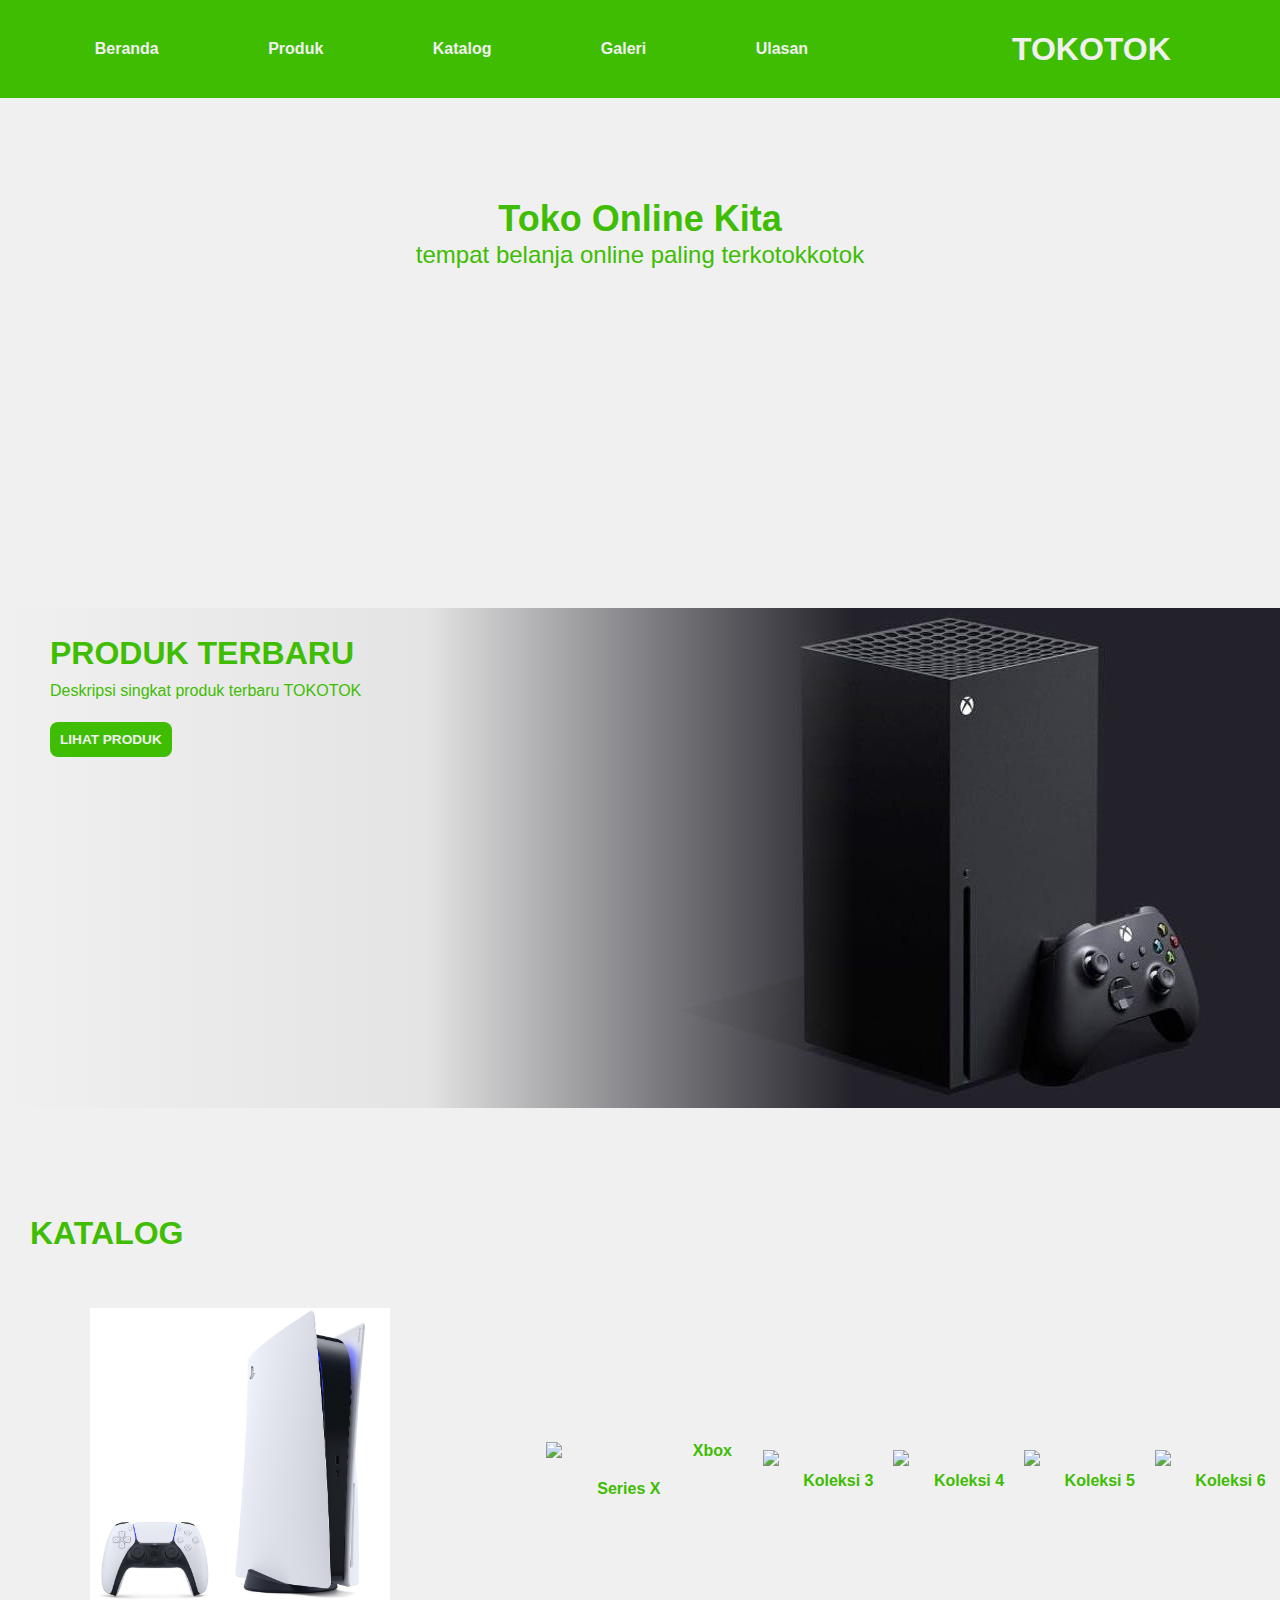
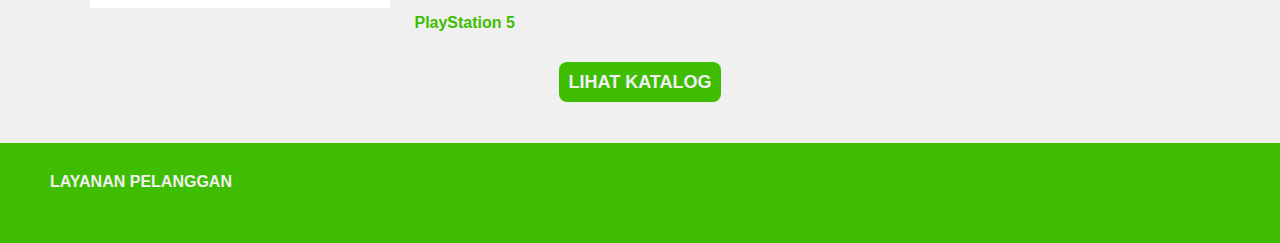
==== commit d47ac4e4: "add functionality with js" ====
--- a/src/index.html
+++ b/src/index.html
@@ -73,8 +73,8 @@
     </nav>
     <body>
         <div id="home">
-            <h2 style="margin: 20px auto 0 auto; font-size: 36px;">TEKNOLOGI OTAKU KEREN</h2>
-            <p style="margin: 1px 0 30px 0; font-size: 24px;">perangkat gaming dan streaming</p>
+            <h2 style="margin: 20px auto 0 auto; font-size: 36px;">Toko Online Kita</h2>
+            <p style="margin: 1px 0 30px 0; font-size: 24px;">tempat belanja online paling terkotokkotok</p>
         </div>
         <div id="h-product">
             <h2 class="title" style="font-weight: bolder; margin-bottom: 10px;">PRODUK TERBARU</h2>
